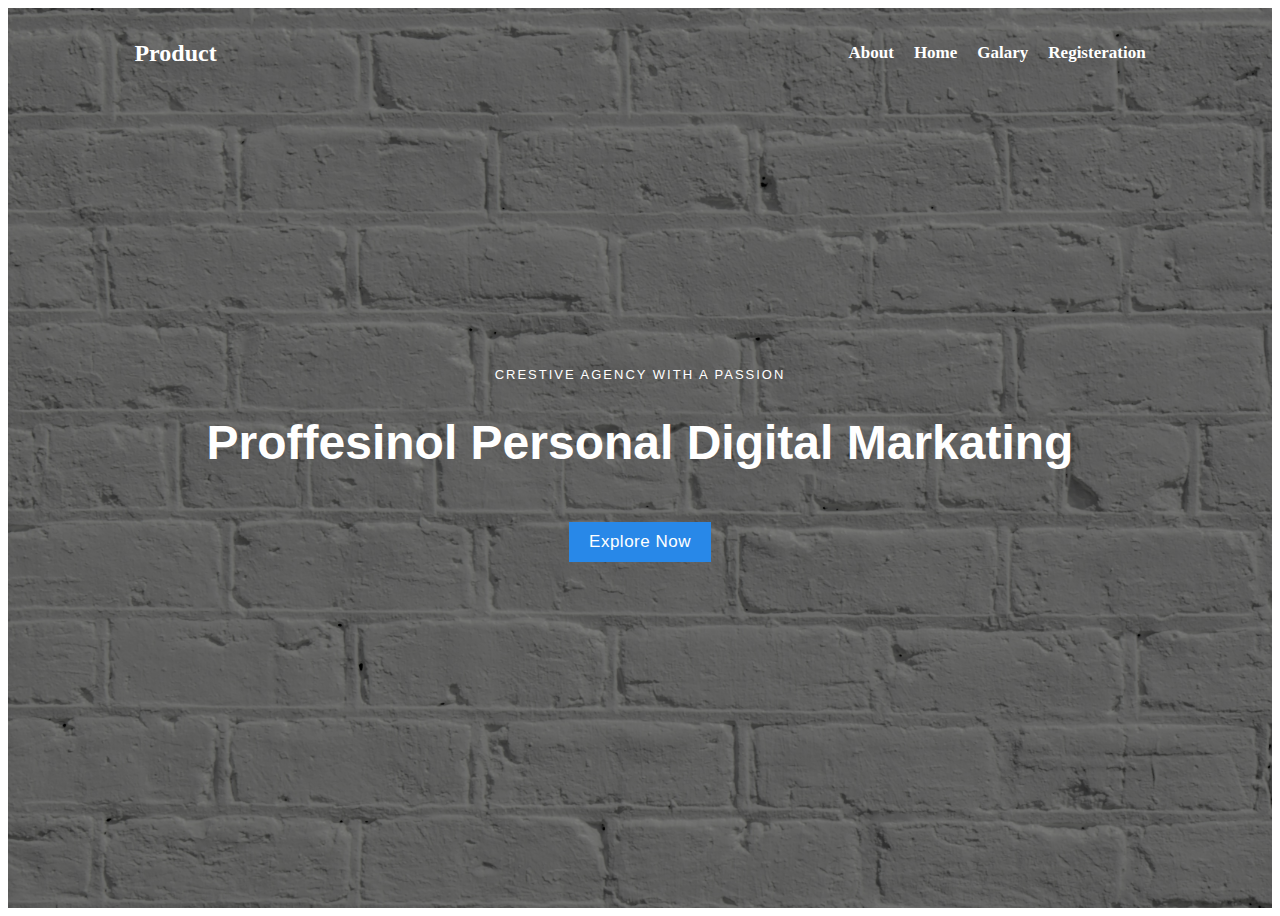
==== index.html @ 40186493 "login_page" ====
<!DOCTYPE html>
<html lang="en">
<head>
    <meta charset="UTF-8">
    <meta name="viewport" content="width=device-width, initial-scale=1.0">
    <title>Document</title>
    <link rel="stylesheet" href="https://cdnjs.cloudflare.com/ajax/libs/font-awesome/6.5.2/css/all.min.css">
    <link rel="stylesheet" href="style.css">
    
</head>
<body>
    <header class="registeration-header">
        <div class="container">
            <div class="logo">
                <a href="index.html">Product</a>
            </div>
            <nav>
                <ul>
                    <li class="link"> <a href="index.html">About</a></li>
                    <li class="link"> <a href="about.html">Home</a></li>
                    <li class="link"> <a href="#">Galary</a></li>
                    <li class="link"> <a href="registeration.html">Registeration</a></li>
                </ul>
            </nav>
        </div>
        <main>
            <section class="hero-section">
                <div class="container3">
                    <p>Crestive agency with a passion</p>
                    <h1>Proffesinol Personal Digital Markating</h1>
                    <button>Explore now</button>
                </div>

            </section>

        </main>
    </header>


    
</body>
</html>
---- style.css ----
main{
    margin: 0;
    padding: 0;
    box-sizing: border-box;
    font-family: 'urbanist',sans-serif;
    overflow: hidden;

}
:root{
    --var-primary-color:#2888E8ff;
}
html{
    font-size: 62.5%;
}
h1 h2 h3 h4  {
    font-family: 'Lucida Sans', 'Lucida Sans Regular', 'Lucida Grande', 'Lucida Sans Unicode', Geneva, Verdana, sans-serif;

}
h1{
    font-size:4.8rem;
}
h2{
    font-size: 3rem;
}
p{
    font: size 1.6rem;
    letter-spacing: 0.05rem;
}
button, input[type="submit"]{
    border: .1rem solid #fff;
    outline: none;
    padding: 0.6rem 0.8rem;
    font-size: 1.7rem;
    text-transform: capitalize;
    letter-spacing: 0.05rem;
    background-color: transparent;
    color: #fff;
    cursor: pointer;
}
/*home page style */
.registeration-header{
    height: 100vh;
    background-image: linear-gradient(rgba(0,0,0,0.5),rgba(0,0,0,0.5)), url("image/main.jpg");
    background-repeat: no-repeat;
    background-size: cover;
    background-position: center;

}
.hero-section{
    color: #fff;
    text-align: center;
    display: flex;
    align-items: center;
    justify-content: center;
    flex-direction: column;

}
.hero-section p{
    text-transform: uppercase;
    margin: 1.3rem;
    font-size: 1.3rem;
    letter-spacing: .2rem;
}
.hero-section button{
    margin-top: 2rem;
    background-color: var(--var-primary-color);
    border: none;
    padding: 1rem 2rem;
}
.container{
    height: 10vh;
    width: 80%;
    margin: auto;
    display: flex;
    justify-content: space-between;
    align-items: center;
    background-color: transparent;
}
.logo a{
    font-size: 2.4rem;
    font-weight: bold;
    color: #fff;
    text-decoration: none;


}
ul{
    list-style: none;
    display: flex;
    gap: 2rem;
    font-size: 1.7rem;
    font-weight: 600;


}
li>a{
    color: #fff;
    text-decoration: none;
}
/*registration*/
main{
    min-height: 80vh;
    display: flex;
    justify-content: center;
    align-items: center;
}
.grid-two--column{
    display: grid;
    grid-template-columns: repeat(2, 1fr);


}
.Registeration,.login{
    min-height: 30rem;
    min-width: 40vw;
    background-color: rgb(169, 169, 44)
}
.form-text{
    height: inherit;
    display: flex;
    justify-content: center;
    align-items: center;
    flex-direction: column;
    background-image: linear-gradient(rgba(0,0,0,0.4),rgba(0,0,0,0.4)), url("image/main.jpg");
    background-repeat: no-repeat;
    background-size: cover;
    background-position: center;
    color: #fff;
    padding: 3rem 2rem;


}
.form-text p{
    width: 30ch;
    text-align: center;
    margin: 2rem 0 3rem 0;
}
.form-text button{
    background-color: #ccc;
    color: #000;
    border-radius: 50px;
}
.form-text button:hover{
    background-color: transparent;
    color: #fff;
    border-radius: 50px;
}
.regstraion-form,.login-form{
    width: 100%;
    min-height: 45vh;
    display: flex;
    justify-content: center;
    align-items: center;
    flex-direction: column;

}
.regstraion-form p,.login form p{
    margin: 1rem 0.7rem 0;
}
.social-icons{
    text-align: center;
    border: 50%;
}
.social-icons{
    display: flex;
    gap: 1.2rem;
    margin: 1.5rem 0 .4rem 0;
}
.fa-brands{
    width: 4rem;
    height: 4rem;
    border-radius: 50%;
    border: 0.1rem solid #ccc;
    display: inline-flex;
    justify-content: center;
    align-items: center;
}
input{
    width: 20rem;
    margin: .7rem 0;
    border: none;
    background-color: #e8e8e8;
    padding: 1rem 1.8rem;
    letter-spacing: 0.6rem;
}
input[type="submit"]{
    letter-spacing: .6rem;
    margin-top: 1rem;
    min-width: 10rem;
    background-color: var(--var primary-color);
    color: #fff;
}
.Registeration:not(.login-section--display)
{
    display: none;
}
.login-section--display .Registeration{
    display: block;

}
.login-section--display .login{
    display: none;
}
@media only screen and (max-width: 768px) {
    .grid-two--column {
        display: block;
    }
    .form-text,
    .login-form {
        width: 100%;
    }
    nav {
        text-align: center; /* Center align the navigation items */
    }
    ul {
        padding: 0; /* Remove default padding */
    }
    .link {
        display: block; /* Make each list item occupy the full width */
        margin-bottom: 10px; /* Add some spacing between items */
    }
    nav {
        text-align: center; /* Center align the navigation items */
    }
}
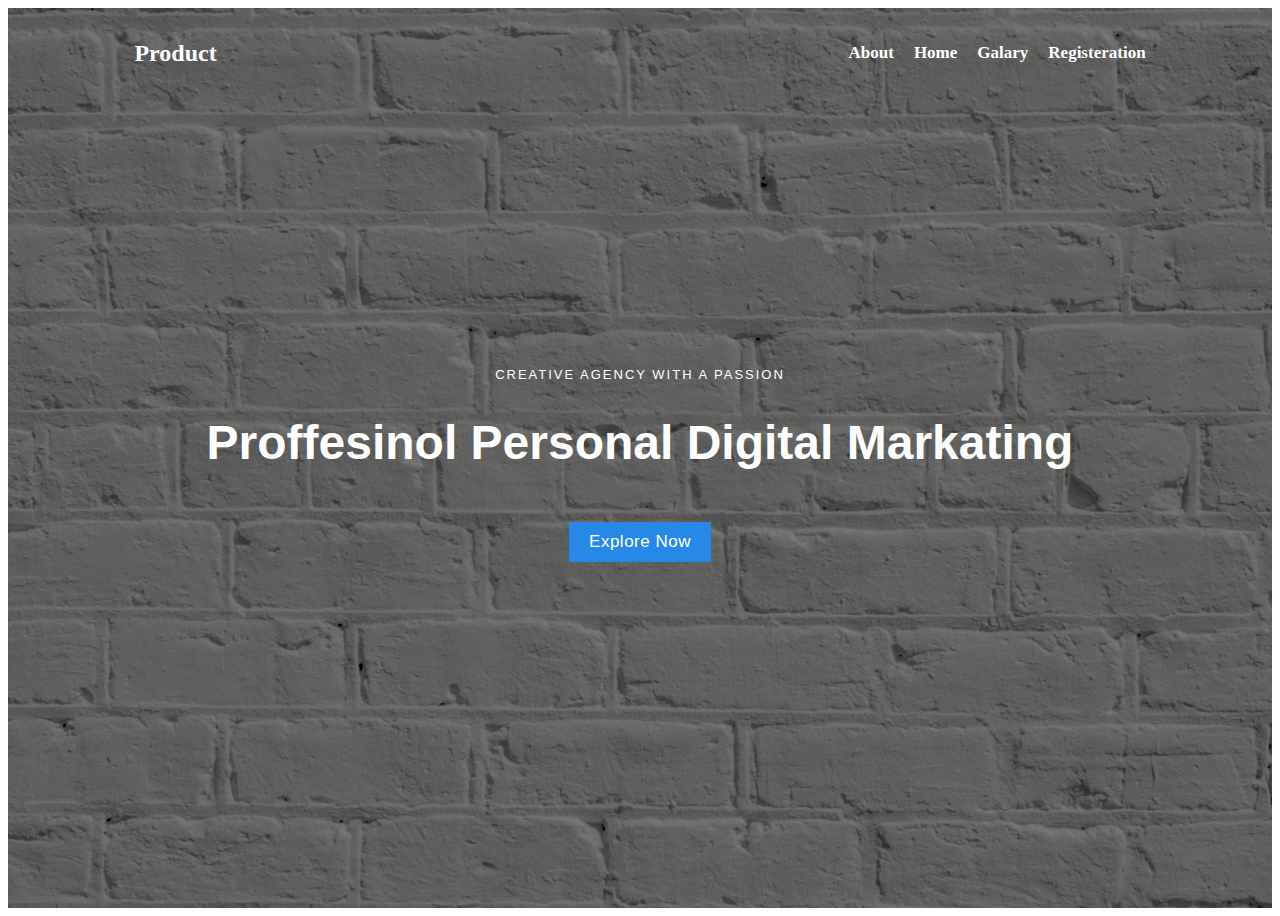
==== commit e915e163: "selling check" ====
--- a/index.html
+++ b/index.html
@@ -26,7 +26,7 @@
         <main>
             <section class="hero-section">
                 <div class="container3">
-                    <p>Crestive agency with a passion</p>
+                    <p>Creative agency with a passion</p>
                     <h1>Proffesinol Personal Digital Markating</h1>
                     <button>Explore now</button>
                 </div>
